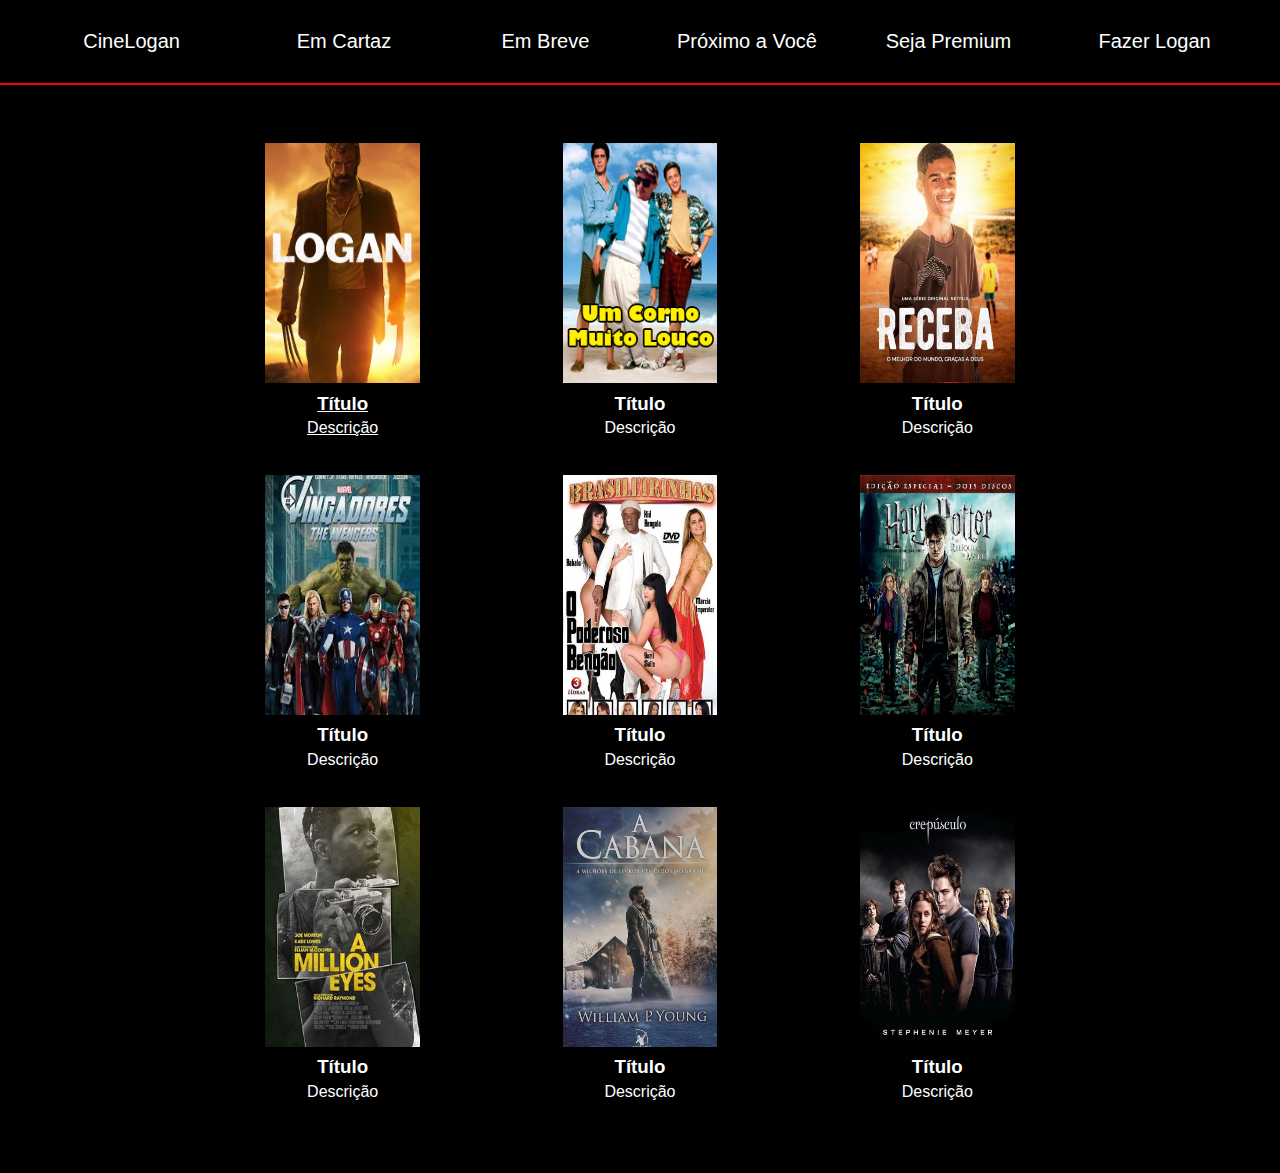
==== index.html @ 8b584936 "Update index.html" ====
<!DOCTYPE html>
<html lang="en">
<head>
    <meta charset="UTF-8">
    <meta name="viewport" content="width=device-width, initial-scale=1.0">
    <title>Document</title>
    <link rel="stylesheet" href="style.css">
</head>
<body>
    
    <div class="header">
        <div class="logo">
            CineLogan
        </div>
        <div class="navbar">
            <li>Em Cartaz</li>
            <li>Em Breve</li>
            <li>Próximo a Você</li>
            <li>Seja Premium</li>
        </div>
        <div class="login">
            <p>Fazer Logan</p>
        </div>
    </div>

    <div class="main">
        <div class="movies">
            <div class="movie">
                <a href="logan.html">
                    <div class="cover">
                        <img src="images/images.jpg" alt="">
                    </div>
                </a>
                <a href="logan.html">
                    <div class="description">
                        <h3>Título</h3>
                        <p>Descrição</p>
                    </div>
                </a>
            </div>
            <div class="movie">
                <div class="cover">
                    <img src="images/images2.jpg" alt="">
                </div>
                <div class="description">
                    <h3>Título</h3>
                    <p>Descrição</p>
                </div>
            </div>
            <div class="movie">
                <div class="cover">
                    <img src="images/images3.jpg" alt="">
                </div>
                <div class="description">
                    <h3>Título</h3>
                    <p>Descrição</p>
                </div>
            </div>
            <div class="movie">
                <div class="cover">
                    <img src="images/images4.jpeg" alt="">
                </div>
                <div class="description">
                    <h3>Título</h3>
                    <p>Descrição</p>
                </div>
            </div>
            <div class="movie">
                <div class="cover">
                    <img src="images/images5.webp" alt="">
                </div>
                <div class="description">
                    <h3>Título</h3>
                    <p>Descrição</p>
                </div>
            </div>
            <div class="movie">
                <div class="cover">
                    <img src="images/images6.jpg" alt="">
                </div>
                <div class="description">
                    <h3>Título</h3>
                    <p>Descrição</p>
                </div>
            </div>
            <div class="movie">
                <div class="cover">
                    <img src="images/images7.jpg" alt="">
                </div>
                <div class="description">
                    <h3>Título</h3>
                    <p>Descrição</p>
                </div>
            </div>
            <div class="movie">
                <div class="cover">
                    <img src="images/images8.jpg" alt="">
                </div>
                <div class="description">
                    <h3>Título</h3>
                    <p>Descrição</p>
                </div>
            </div>
            <div class="movie">
                <div class="cover">
                    <img src="images/images9.jpg" alt="">
                </div>
                <div class="description">
                    <h3>Título</h3>
                    <p>Descrição</p>
                </div>
            </div>
        </div>
    </div>

</body>
</html>
---- style.css ----
*{
    margin:0;
    padding:0;
    box-sizing: border-box;
    background-color:black;
    color:white;
    font-family: Arial, Helvetica, sans-serif;
}

.header{
    padding:30px 20px;
    display:flex;
    border-bottom: red solid 2px;
    font-size:20px;
}

.header > .logo{
    width:18%;
    text-align:center;
}

.header .navbar{
    width:65%;
    text-align:center;
}

.header .navbar li{
    list-style-type: none;
    float:left;
    text-align:center;
    width:25%;
}

.header .login{
    width:17%;
    text-align:center;
}

.main{
    margin:0 15%;
    padding:3% 0;
    /* border:2px red solid; */
}

.movies{
    padding:2% 0;
    border:2px black solid;
    display:flex;
    flex-direction:row;
    flex-wrap: wrap;
    text-align:center;
    row-gap: 24px;
}

.movie{
    width:33.33%;
    min-width:280px;
    padding:0 8%;
}

.movie .cover{
    height:240px;
    width:100%;
    overflow-y: hidden;
}

.movie .cover img{
    width:100%;
    height:105%;
}

.movie .description{
    /* border:1px solid red; */
    padding:6% 0;
}

.movie .description > p{
    /* border:1px solid red; */
    padding:3% 0;
}
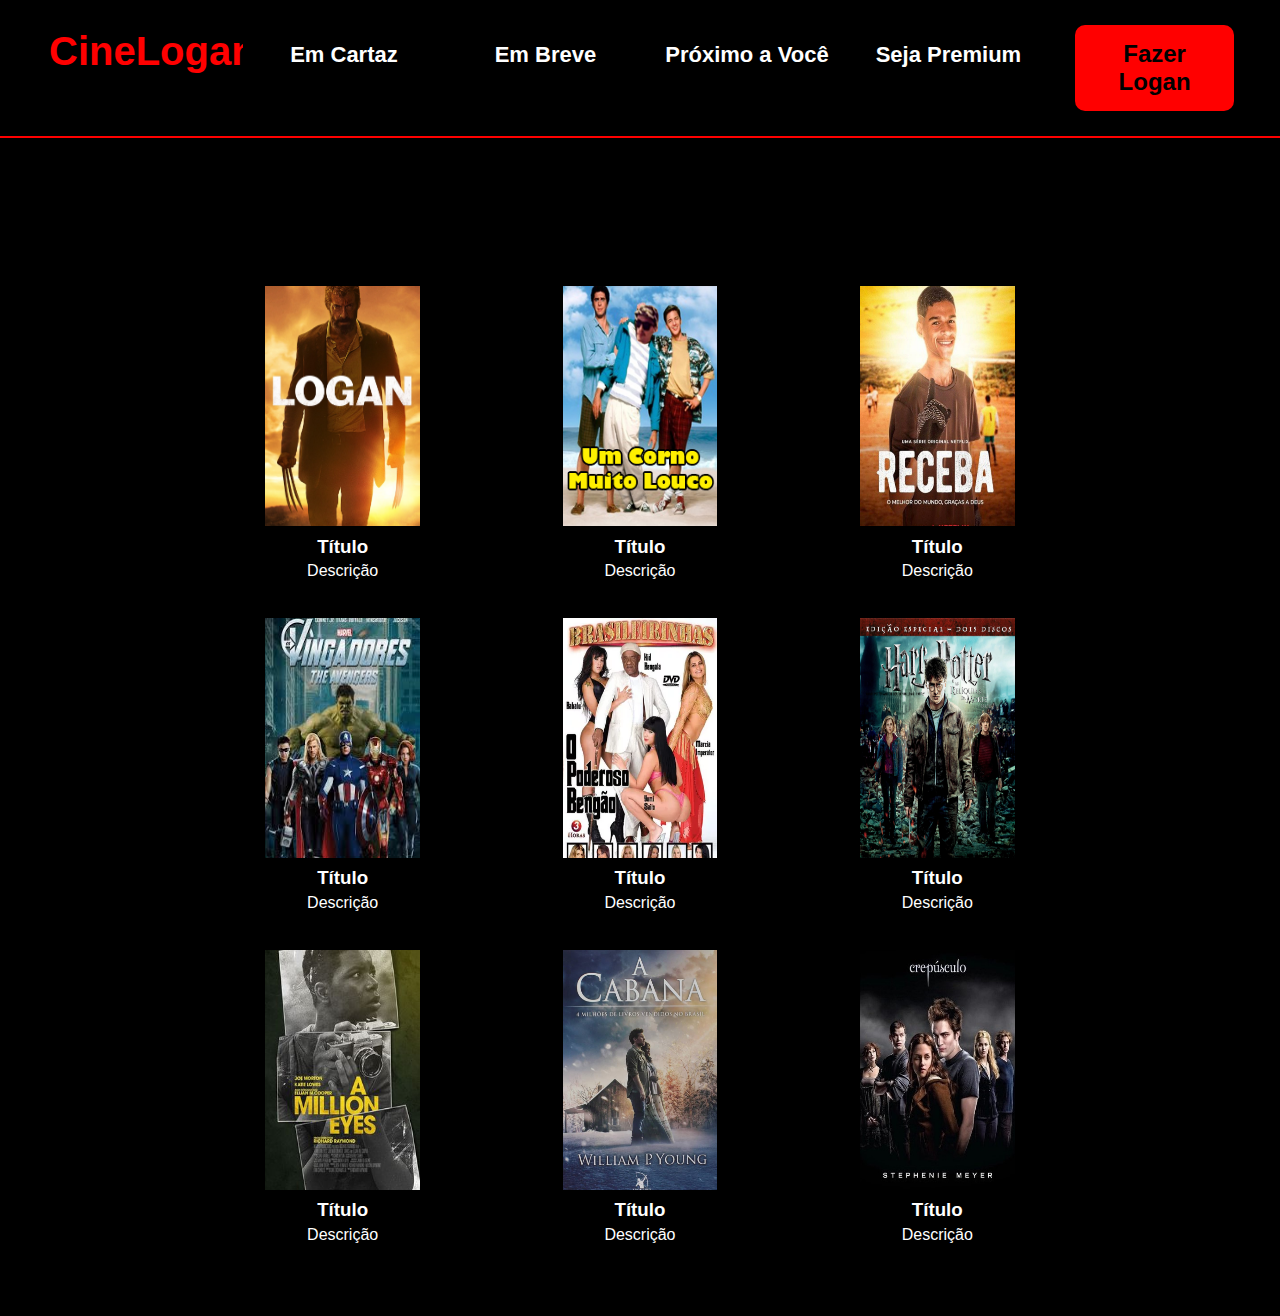
==== commit b92e73a2: "Update index.html" ====
--- a/index.html
+++ b/index.html
@@ -22,6 +22,25 @@
             <p>Fazer Logan</p>
         </div>
     </div>
+
+    <div class="slider">
+        <div class="banner">
+            <img src="images/banner1.webp" alt="">
+        </div>
+        <div class="banner">
+            <img src="images/banner2.jpg" alt="">
+        </div>
+        <div class="banner">
+            <img src="images/banner3.jpg" alt="">
+        </div>
+        <div class="banner">
+            <img src="images/banner4.jpg" alt="">
+        </div>
+        <div class="banner">
+            <img src="images/banner1.webp" alt="">
+        </div>
+    </div>
+
 
     <div class="main">
         <div class="movies">
--- a/style.css
+++ b/style.css
@@ -8,15 +8,21 @@
 }
 
 .header{
-    padding:30px 20px;
+    padding:0px 20px;
     display:flex;
     border-bottom: red solid 2px;
     font-size:20px;
 }
 
 .header > .logo{
+    color:red;
+    font-family:sans-serif;
+    font-size:40px;
+    font-weight:bold;
     width:18%;
     text-align:center;
+    padding:29px;
+    cursor:pointer;
 }
 
 .header .navbar{
@@ -29,12 +35,33 @@
     float:left;
     text-align:center;
     width:25%;
+    font-weight:bold;
+    font-size: 22px;
+    padding:42px 0;
+    cursor: pointer;
+}
+
+.header .navbar li:hover{
+    background-color: red;
 }
 
 .header .login{
     width:17%;
     text-align:center;
 }
+
+.header .login > p{
+    margin:25px 26px;
+    padding:15px 12px;
+    border-radius: 10px;
+    font-size:24px;
+    background-color: red;
+    font-weight:bold;
+    color:black;
+    cursor:pointer;
+}
+
+/* Página principal */
 
 .main{
     margin:0 15%;
@@ -58,6 +85,10 @@
     padding:0 8%;
 }
 
+.movie > a{
+    text-decoration: none;
+}
+
 .movie .cover{
     height:240px;
     width:100%;
@@ -77,4 +108,73 @@
 .movie .description > p{
     /* border:1px solid red; */
     padding:3% 0;
-}+}
+
+/* Página individual filme */
+
+.section{
+    margin:3% 9%;
+    display:flex;
+    place-content:center;
+}
+
+.section .imagem{
+    width:30%;
+    height:100%;
+    display:grid;
+    place-content: center;
+}
+
+.section .imagem img{
+    width:350px;
+}
+
+.section .description{
+    margin-left:20px;
+    width:65%;
+}
+
+.section .title{
+    display: flex;
+    height:140px;
+    padding: 20px 40px;
+}
+
+.section .title > img{
+    width:100px;
+    height:100px;
+}
+
+.section .title > h3{
+    padding:25px;
+    font-size:50px;
+}
+
+.section .sinopsis{
+    margin: 20px 40px;
+    height:200px;
+}
+
+.section .sinopsis > p{
+    font-size:22px;
+    line-height: 30px;
+}
+
+
+.section .button{
+    width:100%;
+    height:140px;
+    display:grid;
+    place-content: center;
+}
+
+.section .button button{
+    height:85px;
+    width:300px;
+    background-color:red;
+    font-size:25px;
+    font-weight:bold;
+    border-radius:12px;
+    border:none;
+    cursor:pointer;
+}
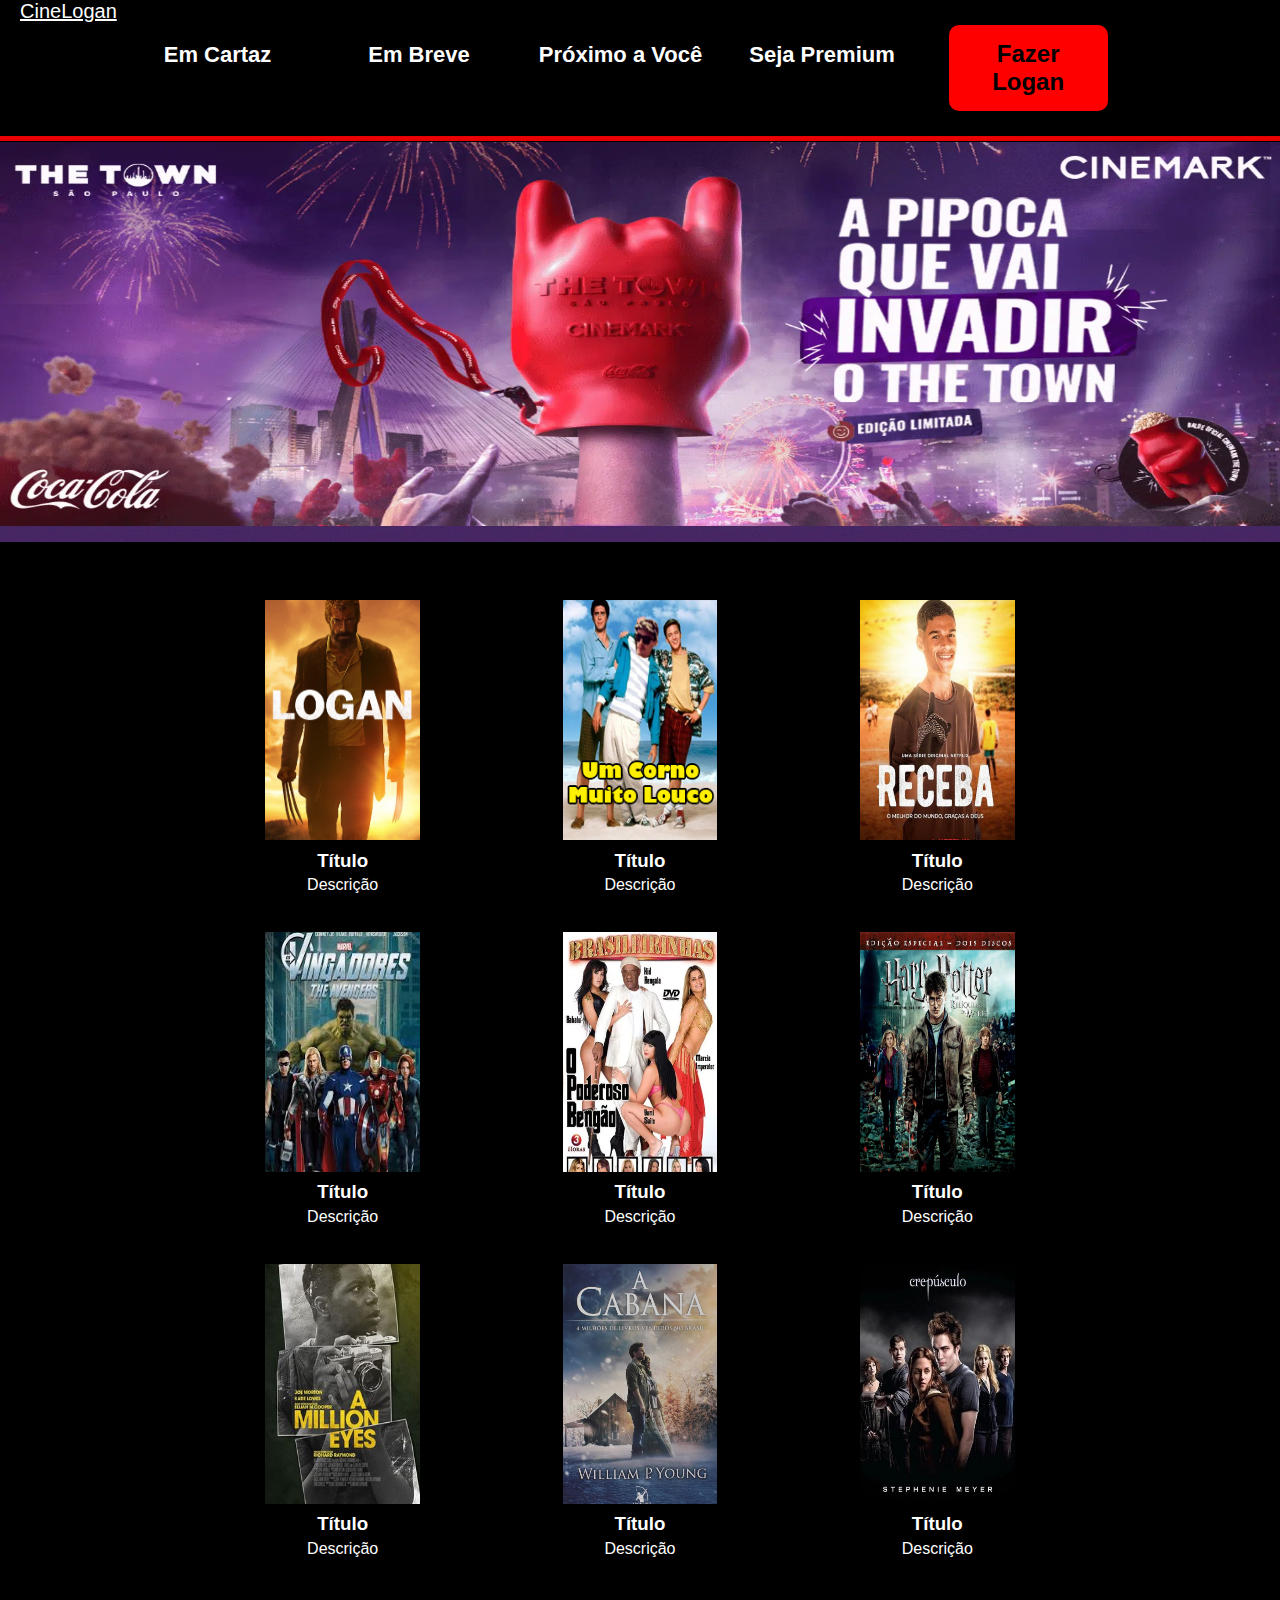
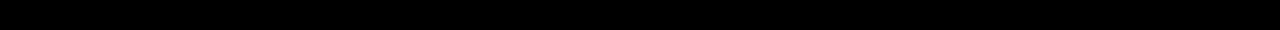
==== commit 7948fe1b: "Update index.html" ====
--- a/index.html
+++ b/index.html
@@ -9,9 +9,11 @@
 <body>
     
     <div class="header">
-        <div class="logo">
-            CineLogan
-        </div>
+        <a href="index.html">
+            <div class="logo">
+                CineLogan
+            </div>
+        </a>
         <div class="navbar">
             <li>Em Cartaz</li>
             <li>Em Breve</li>
@@ -132,5 +134,6 @@
         </div>
     </div>
 
+    <script src="script.js"></script>
 </body>
 </html>
--- a/style.css
+++ b/style.css
@@ -7,11 +7,15 @@
     font-family: Arial, Helvetica, sans-serif;
 }
 
+body{
+    overflow-x: hidden;
+}
+
 .header{
     padding:0px 20px;
     display:flex;
-    border-bottom: red solid 2px;
     font-size:20px;
+    border-bottom:5px rgba(255, 0, 0, 0.912) solid;
 }
 
 .header > .logo{
@@ -21,7 +25,8 @@
     font-weight:bold;
     width:18%;
     text-align:center;
-    padding:29px;
+    padding-top:30px;
+    padding-bottom:29px;
     cursor:pointer;
 }
 
@@ -63,6 +68,66 @@
 
 /* Página principal */
 
+.slider{
+    margin-top:1px;
+    display:flex;
+    width:500%;
+    height:400px;
+    animation-name: banners;
+    animation-duration: 40s;
+    animation-iteration-count: infinite;
+}
+
+@keyframes banners{
+
+    0%{
+        transform:translateX(0%)
+    }
+
+    5%{
+        transform:translateX(0%)
+    }
+
+    20%{
+        transform:translateX(-20%)
+    }
+
+    30%{
+        transform:translateX(-20%)
+    }
+
+    45%{
+        transform:translateX(-40%)
+    }
+
+    55%{
+        transform:translateX(-40%)
+    }
+
+    70%{
+        transform:translateX(-60%)
+    }
+
+    80%{
+        transform:translateX(-60%)
+    }
+
+    100%{
+        transform:translateX(-80%)
+    }
+
+}
+
+.slider .banner{
+    width:100%;
+    height:100%;
+}
+
+.slider .banner > img{
+    width:100%;
+    height:100%;
+}
+
 .main{
     margin:0 15%;
     padding:3% 0;
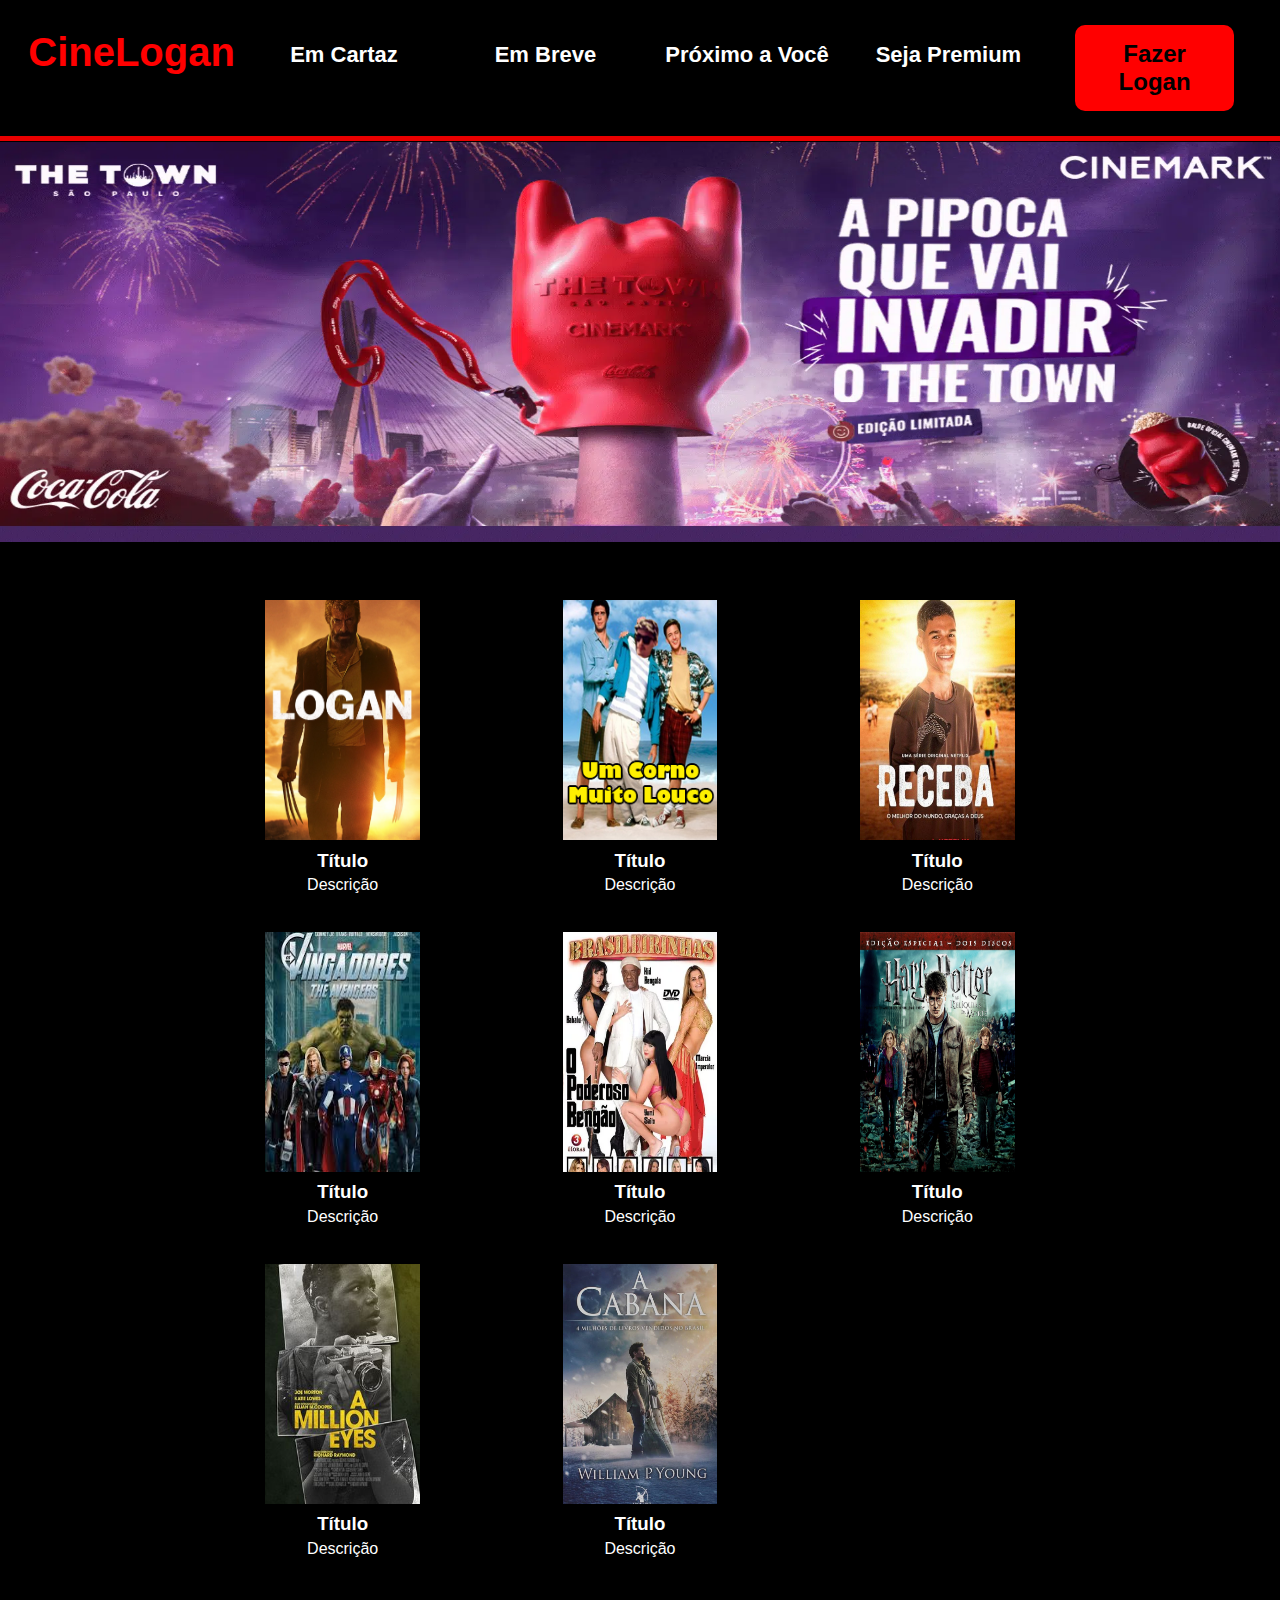
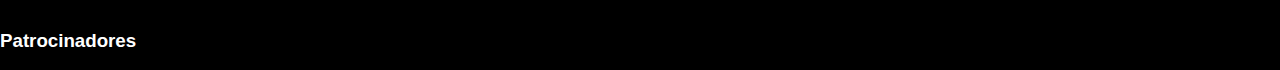
==== commit c3160abc: "Update index.html" ====
--- a/index.html
+++ b/index.html
@@ -122,16 +122,16 @@
                     <p>Descrição</p>
                 </div>
             </div>
-            <div class="movie">
-                <div class="cover">
-                    <img src="images/images9.jpg" alt="">
-                </div>
-                <div class="description">
-                    <h3>Título</h3>
-                    <p>Descrição</p>
-                </div>
-            </div>
         </div>
+    </div>
+
+    <div class="footer">
+        <h3>Patrocinadores</h3>
+        <div class="images">
+            <img src="images/footer1.png" alt="">
+            <img src="images/footer2.png" alt="">
+        </div>
+        
     </div>
 
     <script src="script.js"></script>
--- a/style.css
+++ b/style.css
@@ -2,13 +2,13 @@
     margin:0;
     padding:0;
     box-sizing: border-box;
-    background-color:black;
     color:white;
     font-family: Arial, Helvetica, sans-serif;
 }
 
 body{
     overflow-x: hidden;
+    background-color:black;
 }
 
 .header{
@@ -17,17 +17,21 @@
     font-size:20px;
     border-bottom:5px rgba(255, 0, 0, 0.912) solid;
 }
-
-.header > .logo{
+ 
+.header > a{
+    text-decoration: none;
+    padding-top:30px;
+    padding-bottom:29px;
+    width:18%;
+    text-align:center;
+    cursor:pointer;
+}
+
+.header > a > .logo{
     color:red;
     font-family:sans-serif;
     font-size:40px;
     font-weight:bold;
-    width:18%;
-    text-align:center;
-    padding-top:30px;
-    padding-bottom:29px;
-    cursor:pointer;
 }
 
 .header .navbar{
@@ -178,7 +182,7 @@
 /* Página individual filme */
 
 .section{
-    margin:3% 9%;
+    margin:60px 40px;
     display:flex;
     place-content:center;
 }
@@ -243,3 +247,99 @@
     border:none;
     cursor:pointer;
 }
+
+/* Área de compra do ingresso */
+
+.section #overlay{
+    position:absolute;
+    top:0;
+    left:0;
+    z-index:1;
+    width:100%;
+    height:100%;
+    background-color: black;
+    opacity:0.5;
+    display:none;
+}
+
+.section #choice-area{
+    z-index:2;
+    position: absolute;
+    width:65%;
+    top:100px;
+    left:calc(65%/3);
+    background-color: antiquewhite;
+    border-radius: 20px;
+    margin:8px 0px 0px 0px;
+    padding:20px;
+    display:none;
+}
+
+.section #choice-area .exit-button{
+    width:98%;
+    text-align:right;
+}
+
+.section #choice-area .exit-button > button{
+    background-image: url("images/close-tab.png");
+    background-size: cover;
+    background-position: center;
+    height:55px;
+    width:55px;
+    cursor:pointer;
+    border-radius:10px;
+    border:none;
+    background-color:rgb(204, 10, 10);
+}
+
+.section #choice-area .session{
+    display:flex;
+    justify-content: space-between;
+    width:100%;
+    height:350px;
+    padding:15px 20px;
+    margin:15px 0 5px 0;
+}
+
+.section #choice-area .session .area1, .section #choice-area .session .area2, .section #choice-area .session .area3{
+    display:flex;
+    width:18%;
+    height:100%;
+    justify-content: space-between;
+}
+
+.area1 > ul, .area2 > ul, .area3 > ul{
+    list-style-type:none;
+    width:21%;
+    display:flex;
+    flex-direction: column;
+    justify-content: space-between;
+}
+
+.area1 > ul > .seat, .area2 > ul > .seat, .area3 > ul > .seat{
+    width:100%;
+    height:9%;
+    background-color:red;
+    padding:2px;
+    border-radius: 50% 50% 3px 3px;
+}
+
+.section #choice-area .session .area2{
+    width:54%;
+}
+
+.area2 > ul{
+    width:7%;
+}
+
+.screen{
+    width:100%;
+    display:grid;
+    place-content:center;
+}
+
+.screen > h4{
+    background-color:red;
+    padding:3px 350px;
+    margin:20px 0 10px 0;
+}
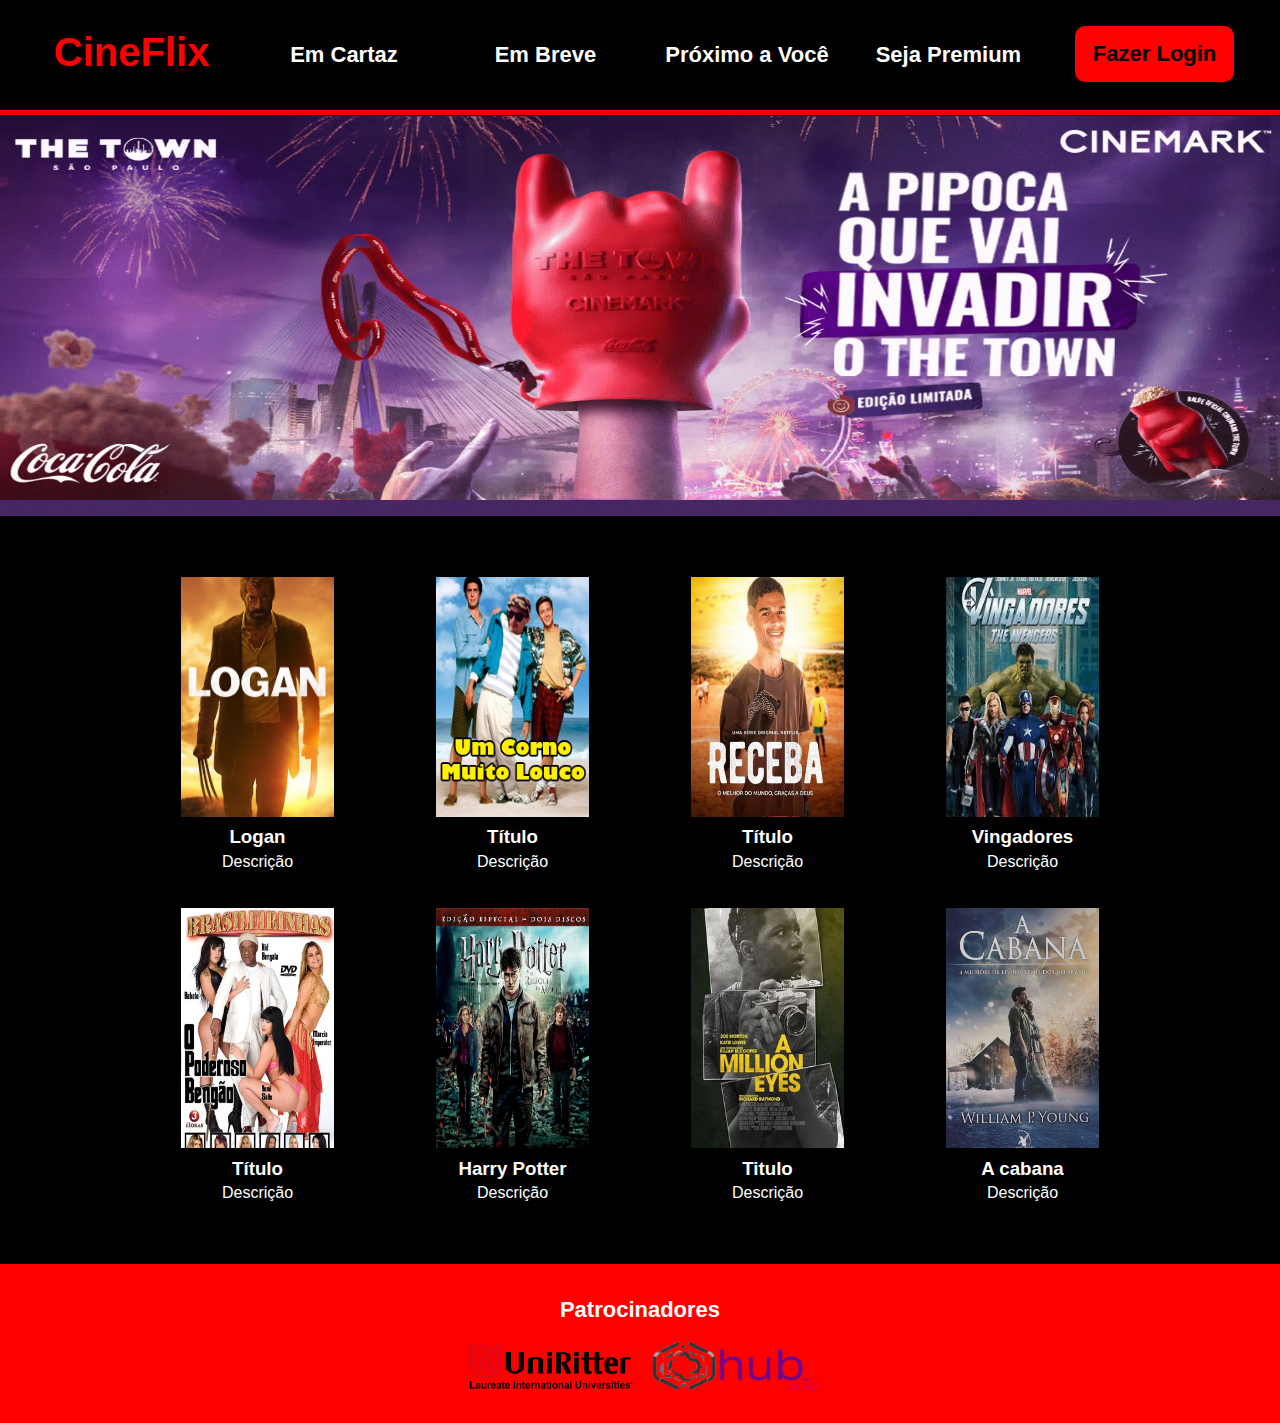
==== commit 6b183b41: "Adicionando Login" ====
--- a/index.html
+++ b/index.html
@@ -1,5 +1,5 @@
 <!DOCTYPE html>
-<html lang="en">
+<html lang="pt-BR">
 <head>
     <meta charset="UTF-8">
     <meta name="viewport" content="width=device-width, initial-scale=1.0">
@@ -11,7 +11,7 @@
     <div class="header">
         <a href="index.html">
             <div class="logo">
-                CineLogan
+                CineFlix
             </div>
         </a>
         <div class="navbar">
@@ -21,7 +21,7 @@
             <li>Seja Premium</li>
         </div>
         <div class="login">
-            <p>Fazer Logan</p>
+            <p>Fazer Login</p>
         </div>
     </div>
 
@@ -54,7 +54,7 @@
                 </a>
                 <a href="logan.html">
                     <div class="description">
-                        <h3>Título</h3>
+                        <h3>Logan</h3>
                         <p>Descrição</p>
                     </div>
                 </a>
@@ -82,7 +82,7 @@
                     <img src="images/images4.jpeg" alt="">
                 </div>
                 <div class="description">
-                    <h3>Título</h3>
+                    <h3>Vingadores</h3>
                     <p>Descrição</p>
                 </div>
             </div>
@@ -100,7 +100,7 @@
                     <img src="images/images6.jpg" alt="">
                 </div>
                 <div class="description">
-                    <h3>Título</h3>
+                    <h3>Harry Potter</h3>
                     <p>Descrição</p>
                 </div>
             </div>
@@ -109,7 +109,7 @@
                     <img src="images/images7.jpg" alt="">
                 </div>
                 <div class="description">
-                    <h3>Título</h3>
+                    <h3>Titulo</h3>
                     <p>Descrição</p>
                 </div>
             </div>
@@ -118,7 +118,7 @@
                     <img src="images/images8.jpg" alt="">
                 </div>
                 <div class="description">
-                    <h3>Título</h3>
+                    <h3>A cabana</h3>
                     <p>Descrição</p>
                 </div>
             </div>
--- a/style.css
+++ b/style.css
@@ -60,10 +60,11 @@
 }
 
 .header .login > p{
-    margin:25px 26px;
+    margin: 26px;
     padding:15px 12px;
     border-radius: 10px;
-    font-size:24px;
+    font-size:22px;
+    font-weight:bold;
     background-color: red;
     font-weight:bold;
     color:black;
@@ -133,7 +134,7 @@
 }
 
 .main{
-    margin:0 15%;
+    margin:0 10% -1% 10%;
     padding:3% 0;
     /* border:2px red solid; */
 }
@@ -149,9 +150,9 @@
 }
 
 .movie{
-    width:33.33%;
-    min-width:280px;
-    padding:0 8%;
+    width:25%;
+    min-width:250px;
+    padding:0 5%;
 }
 
 .movie > a{
@@ -177,6 +178,43 @@
 .movie .description > p{
     /* border:1px solid red; */
     padding:3% 0;
+}
+
+.footer{
+    width:100%;
+    padding:25px 0 20px 0;
+    background-color:red;
+    display:flex;
+    flex-direction: column;
+    place-content: center;
+    align-items: center;
+}
+
+.footer > h3{
+    padding:8px 0 10px 0;
+    font-size: 22px;
+}
+
+.footer > .images{
+    width:100%;
+    background-color:red;
+    display:flex;
+    place-content: center;
+    align-items: center;
+}
+
+.footer > .images > img{
+    width:180px;
+    height:70px;
+    margin-right: 10px;
+}
+
+.footer > .images > img:nth-child(2){
+    width:170px;
+    height:52px;
+    margin-right:0px;
+    margin-left:2px;
+    margin-top:-3px;
 }
 
 /* Página individual filme */
@@ -228,7 +266,6 @@
     font-size:22px;
     line-height: 30px;
 }
-
 
 .section .button{
     width:100%;
@@ -262,36 +299,151 @@
     display:none;
 }
 
-.section #choice-area{
+.section #date-area{
+    display:flex;
+    flex-direction: column;
     z-index:2;
     position: absolute;
+    background-color: rgba(250, 235, 215, 0.93);
     width:65%;
-    top:100px;
-    left:calc(65%/3);
-    background-color: antiquewhite;
+    top:53px;
+    left:18%;
+    border-radius: 20px;
+    margin:8px 0px 0px 0px;
+    padding:50px;
+    display:none;
+}
+
+.section #date-area > .dates, .section #date-area > .sessions{
+    display:flex;
+    flex-direction: column;
+    justify-content: center;
+    width:100%;
+    text-align:center;
+    height:100px;
+}
+
+.section #date-area > .sessions{
+    margin-top:60px;
+    margin-bottom:60px;
+}
+
+.section #date-area > .dates h3, .section #date-area > .sessions h3{
+    color:black;
+    font-size:20px;
+}
+
+.section #date-area > .dates button, .section #date-area > .sessions button{
+    background-color:red;
+    padding:7px 13.5px;
+    border:none;
+    border-radius:17px;
+    font-size:18.5px;
+    margin-top:18px;
+    cursor:pointer;
+    margin-right:1px;
+    margin-left:1px;
+}
+
+.section #date-area > .sessions button{
+    margin-right:2px;
+    margin-left:2px;
+}
+
+.section #date-area .exit-button > button{
+    margin-bottom:38px;
+    padding:28px;
+}
+
+.section #choice-area{
+    z-index:3;
+    position: absolute;
+    background-color: rgba(250, 235, 215, 0.86);
+    width:65%;
+    top:35px;
+    left:18%;
     border-radius: 20px;
     margin:8px 0px 0px 0px;
     padding:20px;
     display:none;
 }
 
-.section #choice-area .exit-button{
+.section #choice-area .exit-button, .section #date-area .exit-button{
     width:98%;
     text-align:right;
 }
 
-.section #choice-area .exit-button > button{
+.section #choice-area .exit-button > button, .section #date-area .exit-button > button{
     background-image: url("images/close-tab.png");
     background-size: cover;
     background-position: center;
-    height:55px;
-    width:55px;
+    height:45px;
+    width:45px;
     cursor:pointer;
     border-radius:10px;
     border:none;
     background-color:rgb(204, 10, 10);
 }
 
+.section #choice-area .description{
+    width: 98%;
+    display:flex;
+    place-content: center;
+    align-items: center;
+}
+
+.section #choice-area .description .seat{
+    display:grid;
+    place-content: center;
+    width:20px;
+    height:20px;
+    background-color:rgb(24, 201, 5);
+    padding:2px;
+    border-radius: 50% 50% 3px 3px;
+    font-size:13px;
+    box-shadow:1px 1px black;
+}
+
+.section #choice-area .description .unavailable-seat{
+    display:grid;
+    place-content: center;
+    width:20px;
+    height:20px;
+    background-color: red;
+    padding:2px;
+    border-radius: 50% 50% 3px 3px;
+    font-size:13px;
+    box-shadow:1px 1px black;
+}
+
+.section #choice-area > .description > .seat:nth-of-type(even){
+    background-color:red;
+}
+
+.section #choice-area .description > p{
+    font-family:'Gill Sans', 'Gill Sans MT', Calibri, 'Trebuchet MS', sans-serif;
+    font-size: 17px;
+    color:black;
+    margin-top:0.5%;
+    margin-left:7px;
+}
+
+.section #choice-area .description > p:nth-of-type(odd){
+    margin-right:17px;
+}
+
+.section .price{
+    width:100%;
+    text-align: center;
+    padding-top: 15px;
+}
+
+.section .price > p{
+    color:black;
+    margin-left:18px;
+    font-size:14px;
+}
+
 .section #choice-area .session{
     display:flex;
     justify-content: space-between;
@@ -317,11 +469,16 @@
 }
 
 .area1 > ul > .seat, .area2 > ul > .seat, .area3 > ul > .seat{
+    display:grid;
+    place-content: center;
     width:100%;
     height:9%;
-    background-color:red;
+    background-color:rgb(24, 201, 5);
     padding:2px;
     border-radius: 50% 50% 3px 3px;
+    font-size:13px;
+    box-shadow: 1px 1px black;
+    text-shadow: 1px 1px black;
 }
 
 .section #choice-area .session .area2{
@@ -330,6 +487,34 @@
 
 .area2 > ul{
     width:7%;
+}
+
+.area2 > ul > .wheelchair-area1{
+    background-image: url("images/wheelchair-icon-1.png");
+    background-position: center;
+    background-repeat:no-repeat;
+    background-size: 20px;
+}
+
+.area2 > ul > .wheelchair-area2{
+    background-image: url("images/wheelchair-icon-2.png");
+    background-position: center;
+    background-repeat:no-repeat;
+    background-size: 20px;
+}
+
+.area2 > ul > .wheelchair-area3{
+    background-image: url("images/wheelchair-icon-3.png");
+    background-position: center;
+    background-repeat:no-repeat;
+    background-size: 20px;
+}
+
+.area2 > ul > .wheelchair-area4{
+    background-image: url("images/corno.png");
+    background-position: center;
+    background-repeat:no-repeat;
+    background-size: 20px;
 }
 
 .screen{
@@ -342,4 +527,273 @@
     background-color:red;
     padding:3px 350px;
     margin:20px 0 10px 0;
-}
+    text-shadow:1.5px 1.5px black;
+    box-shadow:1px 1px black;
+}
+
+.area1 > ul > .seat:hover, .area2 > ul > .seat:hover, .area3 > ul > .seat:hover{
+    transform:scale(1.06);
+    cursor:pointer;
+}
+
+.area1 > ul > .seat:active, .area2 > ul > .seat:active, .area3 > ul >.seat:active{
+    transform:scale(1.1);
+    cursor:pointer;
+}
+
+.purchase{
+    display:flex;
+    place-content: center;
+    width:82%;
+}
+
+.info-compra{
+    width:100%;
+    display:flex;
+    flex-direction:column;
+    padding:10px;
+}
+
+.info-compra > .displaySeats, .info-compra > .displayPrice{
+    display:flex;
+    width:50%;
+    margin-left:37%;
+    text-align:left;
+    margin-top:5px;
+}
+
+.info-compra > .displaySeats > p, .info-compra > .displayPrice > p{
+    color:black;
+    font-family:'Gill Sans', 'Gill Sans MT', Calibri, 'Trebuchet MS', sans-serif;
+    margin-right:5px;
+}
+
+.purchase > button{
+    margin-top:18px;
+    font-weight:bold;
+    color:white;
+    text-shadow:1px 1px black;
+    background-color: red;
+    width:200px;
+    height:44px;
+    font-size:15px;
+    border:none;
+    border-radius: 25px;
+    padding:5px 15px;
+    cursor:pointer;
+}
+
+.overlay2{
+    position:absolute;
+    top:0;
+    left:0;
+    z-index:4;
+    width:100%;
+    height:100%;
+    background-color: black;
+    opacity:0.1;
+    display:none;
+}
+
+.info-area{
+    position:absolute;
+    top:40px;
+    left:250px;
+    z-index:5;
+    display:flex;
+    flex-direction:column;
+    display:block;
+    background-color:rgba(0, 0, 0, 0.9);
+    padding:30px 15px;
+    text-align: center;
+    width:500px;
+    max-width:500px;
+    border-radius: 15px;
+}
+
+.info-area .exit-button{
+    width:100%;
+    margin-bottom:10px;
+    cursor:pointer;
+}
+
+.info-area .exit-button p{
+    display:grid;
+    place-content:center;
+    width:24px;
+    height:24px;
+    background-color:gray;
+    float:right;
+    clear:both;
+    font-size:19px;
+    border-radius:5px;
+    padding-bottom:1px;
+}
+
+.info-area .title{
+    height:12%;
+    width:100%;
+}
+
+.info-area p{
+    margin:0 auto;
+    color:rgb(255, 255, 255);
+    font-size:23px;
+    font-weight:bold;
+    text-shadow:1px 1px black;
+}
+
+.info-area .first-name, .info-area .last-name{
+    width:100%;
+    text-align:center;
+    margin:20px 0;
+}
+
+.info-area input{
+    color:rgb(0, 0, 0);
+    border:none;
+    border-bottom:1px solid white;
+    text-align:center;
+    outline:none;
+    padding: 8px 10px 6px 10px;
+    width:270px;
+    font-size:14px;
+}
+
+.info-area input::placeholder{
+    font-size:13.5px;
+}
+
+.info-area button{
+    font-size:15px;
+    margin: 12px 0 10px 0;
+    background:red;
+    border-radius: 2px;
+    border:none;
+    padding:10px 15px;
+    font-weight: bold;
+    cursor:pointer;
+}
+
+.payment h4{
+    margin:10px 0;
+}
+
+.payment .options{
+    display:flex;
+    max-width:400px;
+    margin:25px 0 26px 0px;
+}
+
+.options label{
+    margin-left:-55px;
+}
+
+.info-area .card{
+    margin:10px 0;
+}
+
+.info-area .card h5{
+    font-weight:bold;
+    font-size:14px;
+}
+
+.info-area .card input:nth-of-type(1){
+    margin:10px 0 5px 0;
+}
+
+.info-area .card input:nth-of-type(2){
+    margin:5px 7px 0;
+}
+
+.info-area img{
+    width:120px;
+    height:120px;
+    margin:10px 0 10px 0;
+}
+
+/*Ingresso*/
+.ticket-area{
+    position:absolute;
+    z-index:15;
+    top:calc(50% - 270px);
+    left:calc(50% - 425px);
+    height:500px;
+    width:850px;
+    display:flex;
+    flex-direction: column;
+    overflow:auto;
+}
+
+.ticket-area .exit-button{
+    width:100%;
+    height:30px;
+    text-align:right;
+}
+
+.ticket-area .exit-button button{
+    position:relative;
+    z-index:15;
+    width:40px;
+    height:40px;
+    clear:both;
+    background-color: black;
+    border-radius:5px;
+    font-size:20px;
+    cursor:pointer;
+}
+
+.ticket{
+    position:relative;
+    background-image:url("images/ticket-logan.jpg");
+    background-size:cover;
+    background-repeat:no-repeat;
+    width:100%;
+    height:60%;
+}
+
+.ticket > span{
+    position:absolute;
+    top:24px;
+    left:2%;
+    width:100px;
+    height:23px;
+    color:black;
+    text-align:left;
+    font-weight:bold;
+}
+
+.ticket > p{
+    font-size:16px;
+    text-shadow: none;
+    position:absolute;
+    top:24px;
+    left:18%;
+    width:129px;
+    height:23px;
+    text-align:right;
+    color:black;
+}
+
+.ticket > h4{
+    font-size:22px;
+    position:absolute;
+    color:black;
+    top:189px;
+    left:0px;
+    width:299px;
+    height:23px;
+    text-align:center;
+}
+
+.ticket > h2{
+    font-size:48px;
+    font-weight:bold;
+    position:absolute;
+    color:black;
+    top:223px;
+    left:90px;
+    width:115px;
+    height:23px;
+    text-align:center;
+}
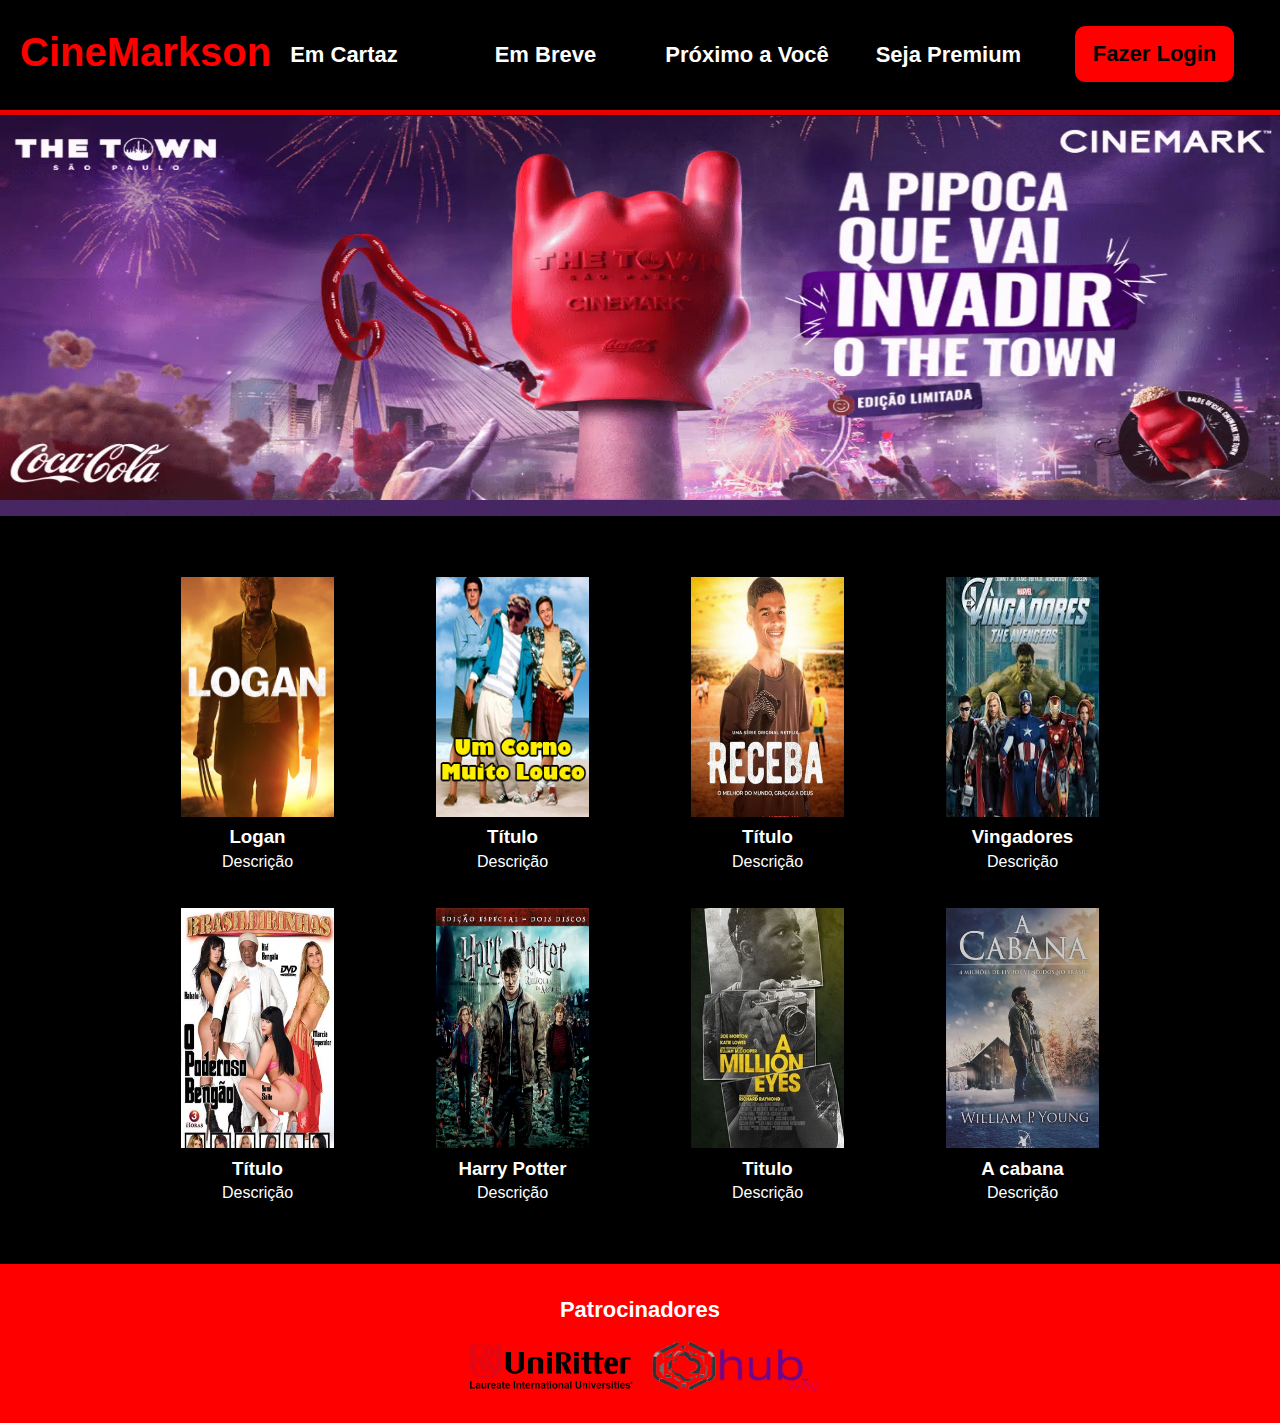
==== commit 5826a24a: "Att" ====
--- a/index.html
+++ b/index.html
@@ -3,7 +3,7 @@
 <head>
     <meta charset="UTF-8">
     <meta name="viewport" content="width=device-width, initial-scale=1.0">
-    <title>Document</title>
+    <title>CineMarkson</title>
     <link rel="stylesheet" href="style.css">
 </head>
 <body>
@@ -11,7 +11,7 @@
     <div class="header">
         <a href="index.html">
             <div class="logo">
-                CineFlix
+                CineMarkson
             </div>
         </a>
         <div class="navbar">
@@ -20,6 +20,8 @@
             <li>Próximo a Você</li>
             <li>Seja Premium</li>
         </div>
+        
+        
         <div class="login">
             <p>Fazer Login</p>
         </div>
@@ -47,12 +49,12 @@
     <div class="main">
         <div class="movies">
             <div class="movie">
-                <a href="logan.html">
+                <a href="filme.html">
                     <div class="cover">
                         <img src="images/images.jpg" alt="">
                     </div>
                 </a>
-                <a href="logan.html">
+                <a href="filme.html">
                     <div class="description">
                         <h3>Logan</h3>
                         <p>Descrição</p>
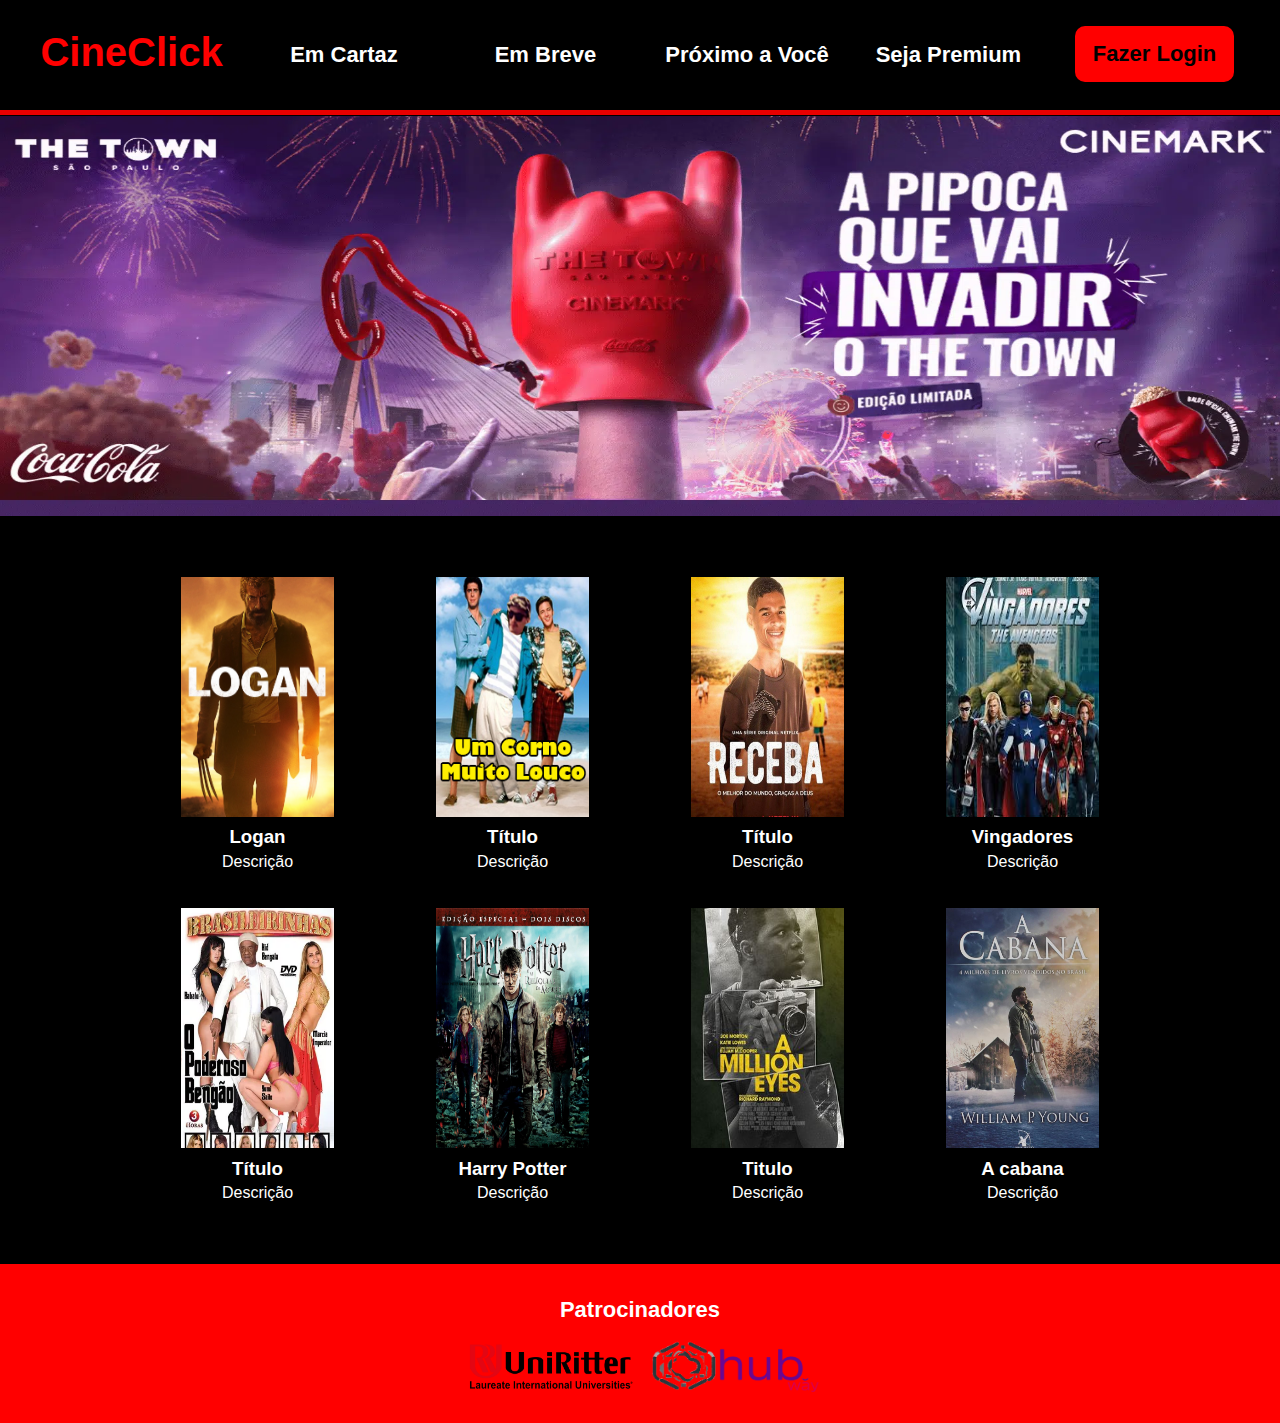
==== commit 4b976154: "Login" ====
--- a/index.html
+++ b/index.html
@@ -3,7 +3,7 @@
 <head>
     <meta charset="UTF-8">
     <meta name="viewport" content="width=device-width, initial-scale=1.0">
-    <title>CineMarkson</title>
+    <title>CineClick</title>
     <link rel="stylesheet" href="style.css">
 </head>
 <body>
@@ -11,7 +11,7 @@
     <div class="header">
         <a href="index.html">
             <div class="logo">
-                CineMarkson
+                CineClick
             </div>
         </a>
         <div class="navbar">
@@ -22,7 +22,7 @@
         </div>
         
         
-        <div class="login">
+        <div class="login" onclick="redirecionar()">
             <p>Fazer Login</p>
         </div>
     </div>
